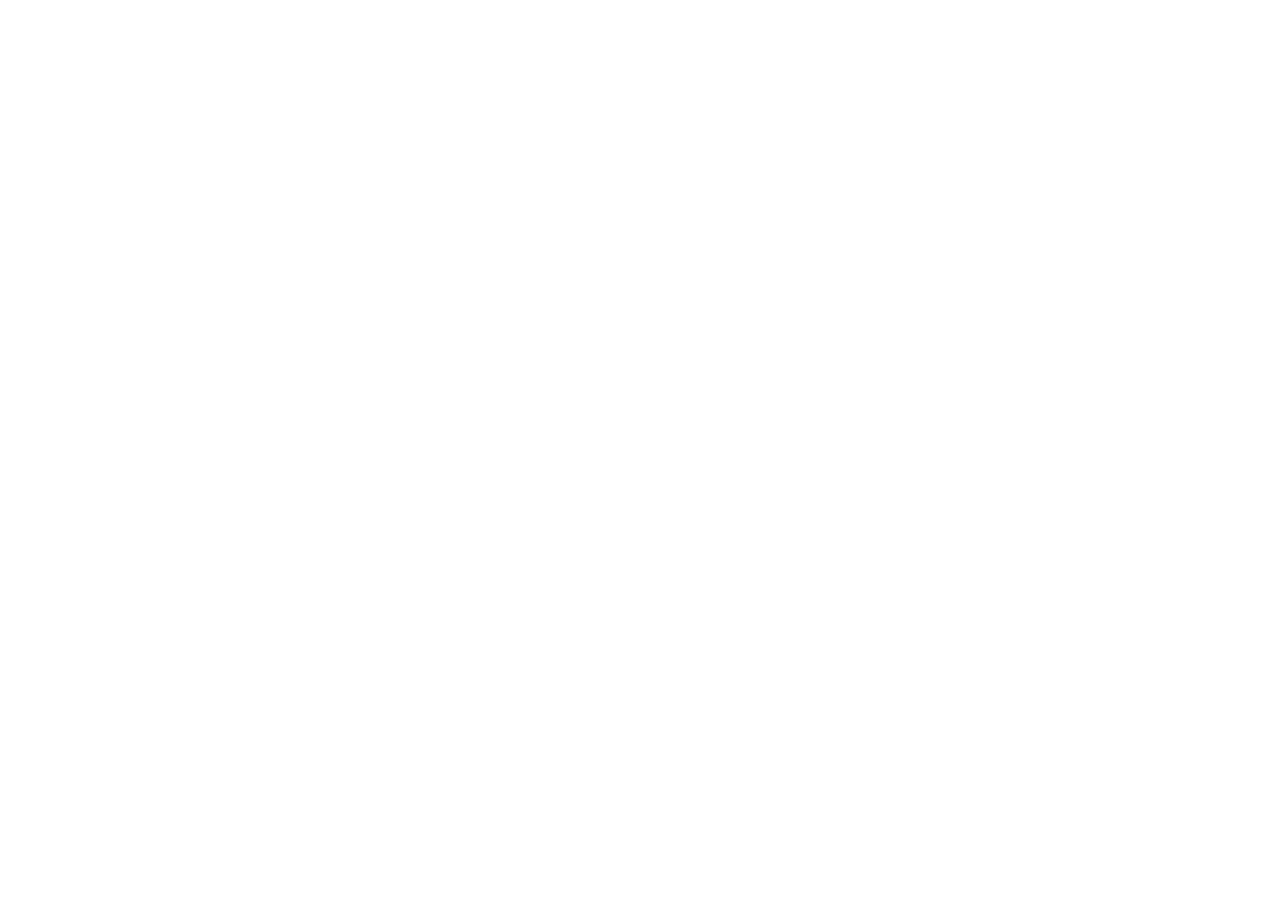
==== index.html @ 9b8d6def "start" ====
<!DOCTYPE html>
<html lang="en">
    <head>
        <meta charset="UTF-8">
        <meta http-equiv="X-UA-Compatible" content="IE=edge">
        <meta name="viewport" content="width=device-width, initial-scale=1.0">
        <title>Boolando</title>
        <link rel="stylesheet" href="css/style.css">
    </head>
    <body>
        
    </body>
</html>
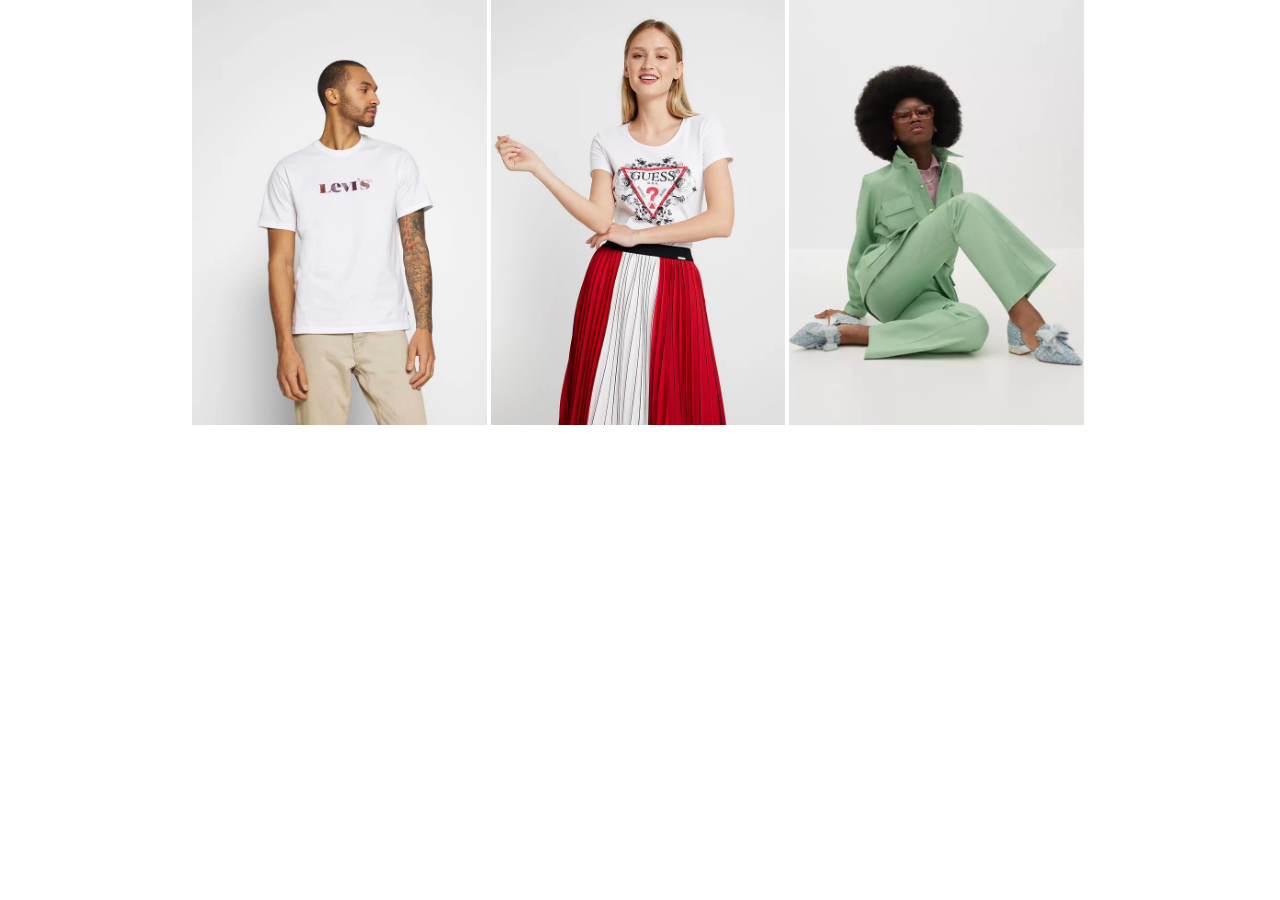
==== commit 6d847c0d: "first-product-row" ====
--- a/index.html
+++ b/index.html
@@ -7,7 +7,25 @@
         <title>Boolando</title>
         <link rel="stylesheet" href="css/style.css">
     </head>
+
     <body>
-        
+
+        <!-- CONTENITORE PRINCIPALE -->
+        <div class="main-container">
+            <!-- PRIMA LINEA DI ELEMENTI -->
+            <div class="product-row">
+                <div class="product">
+                    <img class="product-img" src="img/1.webp" alt="t-shirt">
+                </div>
+
+                <div class="product">
+                    <img class="product-img" src="img/2.webp" alt="t-shirt">
+                </div>
+
+                <div class="product">
+                    <img class="product-img" src="img/3 1.webp" alt="t-shirt">
+                </div>
+            </div>
+        </div>
     </body>
 </html>--- a/css/style.css
+++ b/css/style.css
@@ -0,0 +1,31 @@
+/* RESET */
+*{
+    margin: 0;
+    padding: 0;
+    box-sizing: border-box;
+}
+
+
+/* GENERAL */
+.main-container{
+    margin: 0 auto;
+    width: 70%;
+    max-width: 1200px;
+   /* border: 1px solid red;*/
+}
+
+.product-row{
+    width: 100%;
+}
+
+/* PRODUCTS */
+.product{
+display: inline-block;
+vertical-align: top;
+width: calc((100%/3) - 4px );
+/*border: 1px solid rgb(0, 255, 13);*/
+}
+
+.product-img{
+    width: 100%;
+}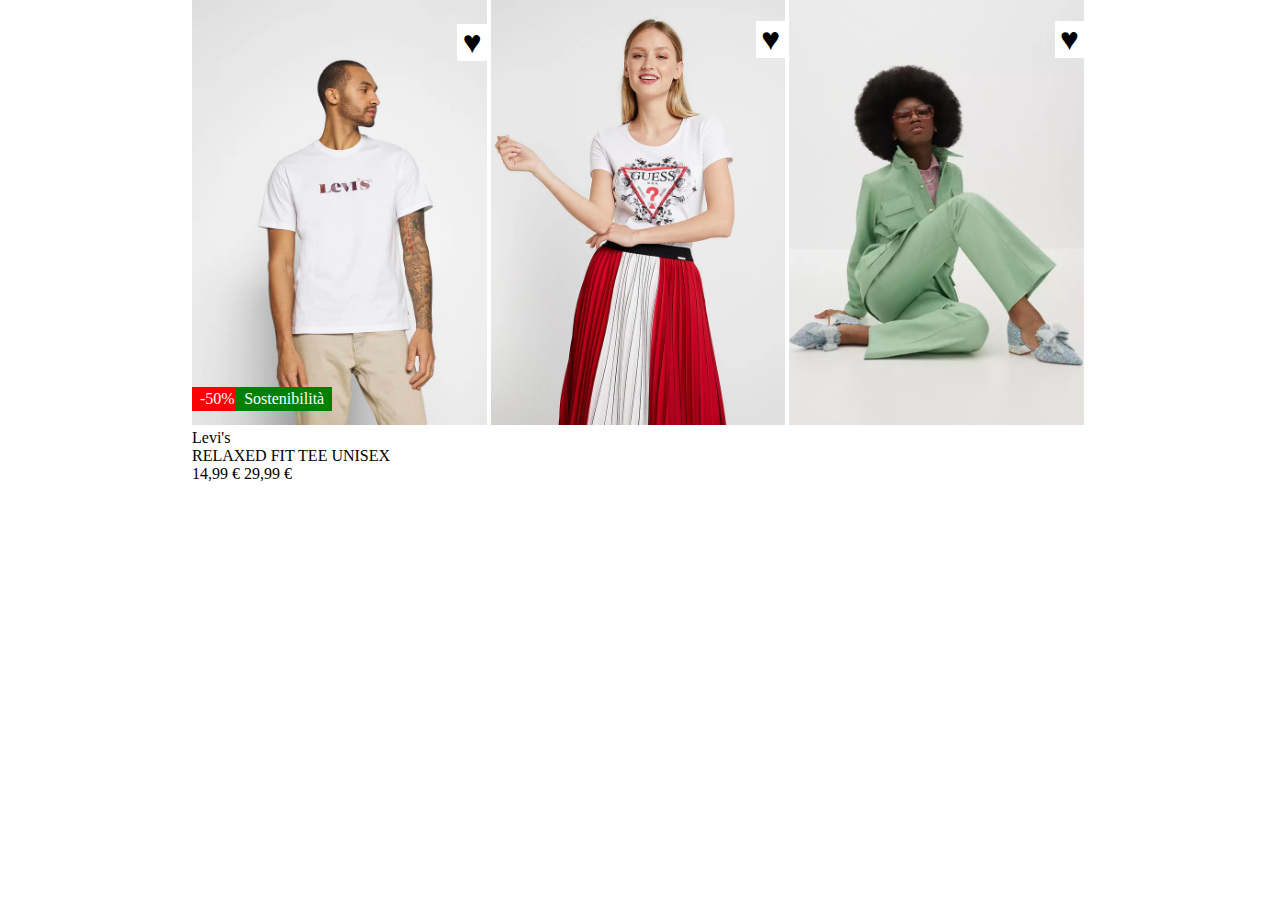
==== commit 5dfd8470: "update" ====
--- a/index.html
+++ b/index.html
@@ -15,17 +15,31 @@
             <!-- PRIMA LINEA DI ELEMENTI -->
             <div class="product-row">
                 <div class="product">
-                    <img class="product-img" src="img/1.webp" alt="t-shirt">
+                    <div>
+                        <img class="product-img-A" src="img/1.webp" alt="">
+                        <span class="heart">&hearts;</span>
+                        <span class="product-discount">-50%</span>
+                        <span class="sustainability">Sostenibilità</span>
+                    </div>
+                    <div>
+                        <div>Levi's</div>
+                        <div>RELAXED FIT TEE UNISEX</div>
+                        <div>14,99 &euro; 29,99 &euro;</div>
+                    </div>
+                </div>
+
+
+                <div class="product">
+                    <img class="product-img-A" src="img/2.webp" alt="">
+                    <span class="heart">&hearts;</span>
                 </div>
 
                 <div class="product">
-                    <img class="product-img" src="img/2.webp" alt="t-shirt">
-                </div>
-
-                <div class="product">
-                    <img class="product-img" src="img/3 1.webp" alt="t-shirt">
+                    <img class="product-img-A" src="img/3.webp" alt="">
+                    <span class="heart">&hearts;</span>
                 </div>
             </div>
+
         </div>
     </body>
 </html>--- a/css/style.css
+++ b/css/style.css
@@ -11,21 +11,49 @@
     margin: 0 auto;
     width: 70%;
     max-width: 1200px;
-   /* border: 1px solid red;*/
 }
 
 .product-row{
     width: 100%;
 }
 
+.heart{
+    background-color: #ffffff;
+    font-size: 2em;
+    text-align: center;
+    width: 10%;
+    position: absolute;
+    right: 0;
+    top: 5%;
+}
+
 /* PRODUCTS */
 .product{
-display: inline-block;
-vertical-align: top;
-width: calc((100%/3) - 4px );
-/*border: 1px solid rgb(0, 255, 13);*/
+    position:relative;
+    display: inline-block;
+    vertical-align: top;
+    width: calc((100%/3) - 4px );
 }
 
-.product-img{
+.product-img-A{
     width: 100%;
-}+}
+
+.product-discount{
+    background-color: #ff0000;
+    color: #ffffff;
+    padding: .2em .5em;
+    position: absolute;
+    left: 0;
+    bottom: 15%;
+}
+
+.sustainability{
+    background-color: #008000;
+    color: #ffffff;
+    padding: .2em .5em;
+    position: absolute;
+    bottom: 15%;
+    left: 15%;
+}
+
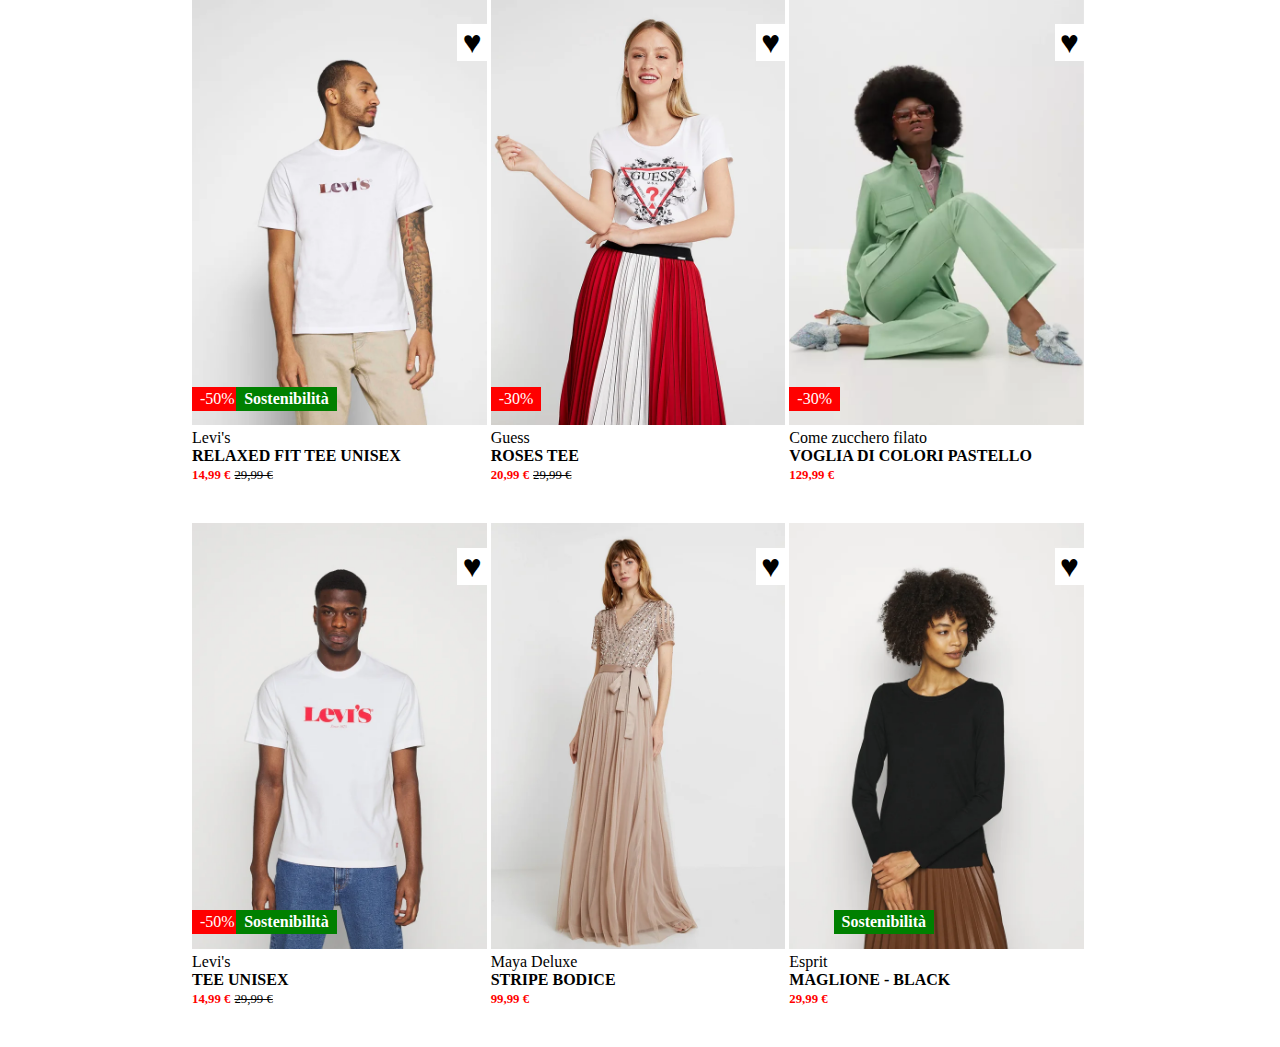
==== commit 360edbe8: "update2" ====
--- a/index.html
+++ b/index.html
@@ -12,33 +12,108 @@
 
         <!-- CONTENITORE PRINCIPALE -->
         <div class="main-container">
-            <!-- PRIMA LINEA DI ELEMENTI -->
+            <!-- PRIMA LINEA DI PRODOTTI -->
             <div class="product-row">
-                <div class="product">
+                <div class="product-card">
                     <div>
-                        <img class="product-img-A" src="img/1.webp" alt="">
+                        <img class="product-img-a" src="img/1.webp" alt="">
                         <span class="heart">&hearts;</span>
                         <span class="product-discount">-50%</span>
                         <span class="sustainability">Sostenibilità</span>
                     </div>
                     <div>
                         <div>Levi's</div>
-                        <div>RELAXED FIT TEE UNISEX</div>
-                        <div>14,99 &euro; 29,99 &euro;</div>
+                        <div class="product-description">RELAXED FIT TEE UNISEX</div>
+                        <div>
+                            <span class="price discounted-price">14,99 &euro;</span>
+                            <span class="price original-price">29,99 &euro;</span>
+                        </div>
                     </div>
                 </div>
 
+                <div class="product-card">
+                    <div>
+                        <img class="product-img-a" src="img/2.webp" alt="">
+                        <span class="heart">&hearts;</span>
+                        <span class="product-discount">-30%</span>
+                    </div>
+                    <div>
+                        <div>Guess</div>
+                        <div class="product-description">ROSES TEE</div>
+                        <div>
+                            <span class="price discounted-price">20,99 &euro;</span>
+                            <span class="price original-price">29,99 &euro;</span>
+                        </div>
+                    </div>
+                </div>
+                
 
-                <div class="product">
-                    <img class="product-img-A" src="img/2.webp" alt="">
-                    <span class="heart">&hearts;</span>
+                <div class="product-card">
+                    <div>
+                        <img class="product-img-a" src="img/3.webp" alt="">
+                        <span class="heart">&hearts;</span>
+                        <span class="product-discount">-30%</span>
+                    </div>
+                    <div>
+                        <div>Come zucchero filato</div>
+                        <div class="product-description">VOGLIA DI COLORI PASTELLO</div>
+                        <div>
+                            <span class="price discounted-price">129,99 &euro;</span>
+                        </div>
+                    </div>
+                </div>
+            </div>
+
+            <!-- SECONDAA LINEA DI PRODOTTI -->
+            <div class="product-row">
+                <div class="product-card">
+                    <div>
+                        <img class="product-img-a" src="img/4.webp" alt="">
+                        <span class="heart">&hearts;</span>
+                        <span class="product-discount">-50%</span>
+                        <span class="sustainability">Sostenibilità</span>
+                    </div>
+                    <div>
+                        <div>Levi's</div>
+                        <div class="product-description">TEE UNISEX</div>
+                        <div>
+                            <span class="price discounted-price">14,99 &euro;</span>
+                            <span class="price original-price">29,99 &euro;</span>
+                        </div>
+                    </div>
                 </div>
 
-                <div class="product">
-                    <img class="product-img-A" src="img/3.webp" alt="">
-                    <span class="heart">&hearts;</span>
+                <div class="product-card">
+                    <div>
+                        <img class="product-img-a" src="img/5.webp" alt="">
+                        <span class="heart">&hearts;</span>
+                    </div>
+                    <div>
+                        <div>Maya Deluxe</div>
+                        <div class="product-description">STRIPE BODICE</div>
+                        <div>
+                            <span class="price discounted-price">99,99 &euro;</span>
+                        </div>
+                    </div>
+                </div>
+                
+
+                <div class="product-card">
+                    <div>
+                        <img class="product-img-a" src="img/6.webp" alt="">
+                        <span class="heart">&hearts;</span>
+                        <span class="sustainability">Sostenibilità</span>
+                    </div>
+                    <div>
+                        <div>Esprit</div>
+                        <div class="product-description">MAGLIONE - BLACK</div>
+                        <div>
+                            <span class="price discounted-price">29,99 &euro;</span>
+                        </div>
+                    </div>
                 </div>
             </div>
+
 
         </div>
     </body>
--- a/css/style.css
+++ b/css/style.css
@@ -15,6 +15,7 @@
 
 .product-row{
     width: 100%;
+    margin-bottom: 2.5em;
 }
 
 .heart{
@@ -28,14 +29,14 @@
 }
 
 /* PRODUCTS */
-.product{
+.product-card{
     position:relative;
     display: inline-block;
     vertical-align: top;
     width: calc((100%/3) - 4px );
 }
 
-.product-img-A{
+.product-img-a{
     width: 100%;
 }
 
@@ -55,5 +56,23 @@
     position: absolute;
     bottom: 15%;
     left: 15%;
+    font-weight: bolder;
 }
 
+.product-description{
+    font-size: 1em;
+    font-weight: bolder;
+}
+
+.price{
+    font-size: .8em;
+}
+
+.discounted-price{
+    color: #ff0000;
+    font-weight: bold;
+}
+
+.original-price{
+    text-decoration: line-through;
+}
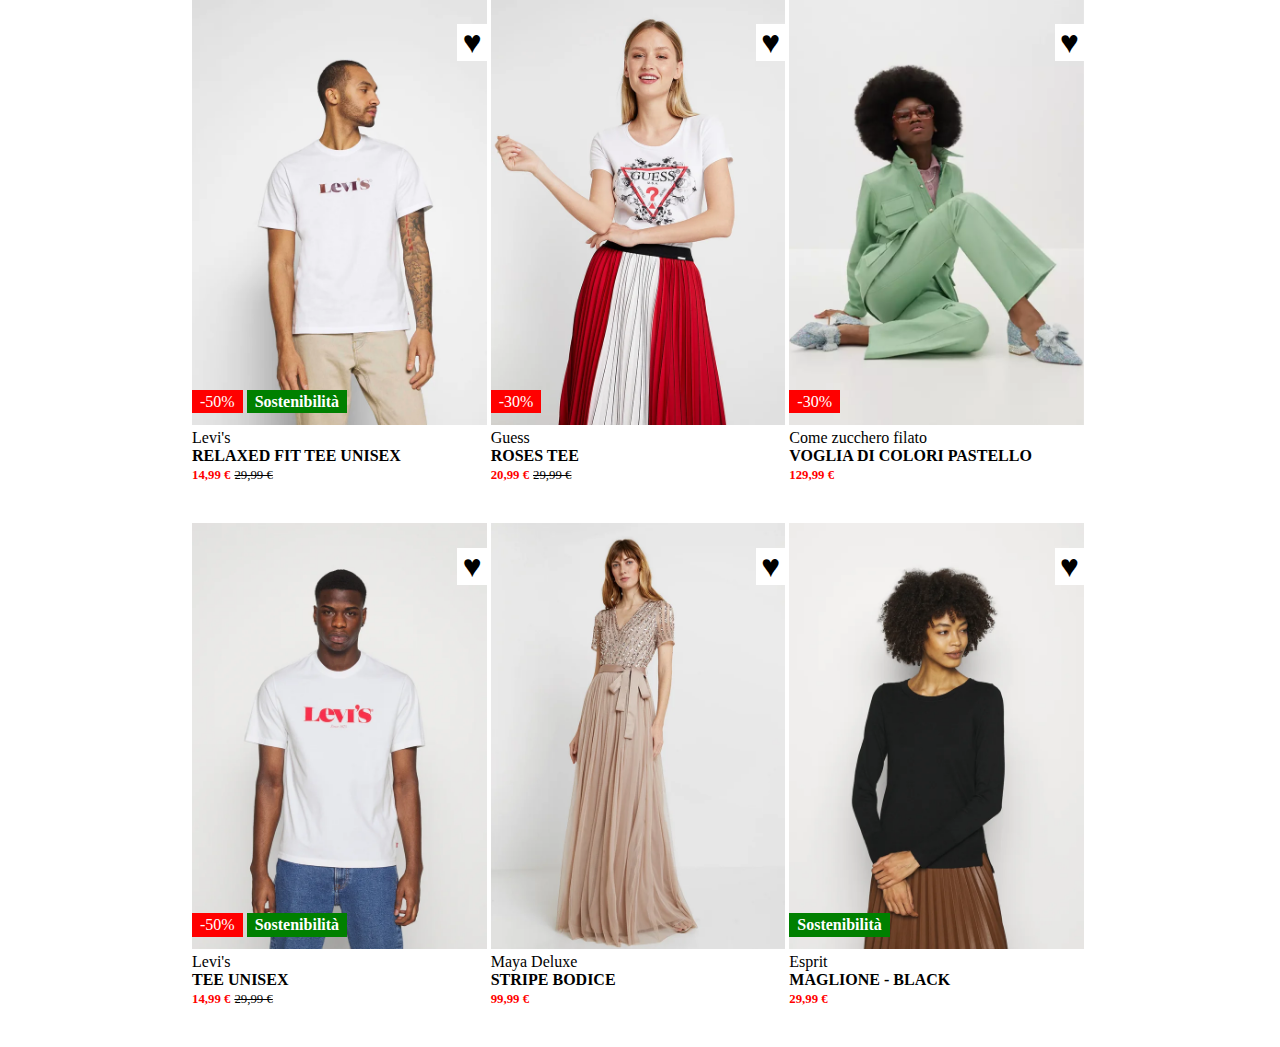
==== commit 3ae45645: "esercizio completato" ====
--- a/index.html
+++ b/index.html
@@ -16,10 +16,13 @@
             <div class="product-row">
                 <div class="product-card">
                     <div>
-                        <img class="product-img-a" src="img/1.webp" alt="">
+                        <img class="product-img-a" src="img/1.webp" alt="fit tee unisex">
+                        <img class="product-img-b" src="img/1b.webp" alt="fit tee unisex">
                         <span class="heart">&hearts;</span>
-                        <span class="product-discount">-50%</span>
-                        <span class="sustainability">Sostenibilità</span>
+                        <div class="banner">
+                            <span class="product-discount">-50%</span>
+                            <span class="sustainability">Sostenibilità</span>
+                        </div>
                     </div>
                     <div>
                         <div>Levi's</div>
@@ -33,9 +36,12 @@
 
                 <div class="product-card">
                     <div>
-                        <img class="product-img-a" src="img/2.webp" alt="">
+                        <img class="product-img-a" src="img/2.webp" alt="roses tee">
+                        <img class="product-img-b" src="img/2b.webp" alt="roses tee">
                         <span class="heart">&hearts;</span>
-                        <span class="product-discount">-30%</span>
+                        <div class="banner">
+                            <span class="product-discount">-30%</span>
+                        </div>
                     </div>
                     <div>
                         <div>Guess</div>
@@ -50,9 +56,12 @@
 
                 <div class="product-card">
                     <div>
-                        <img class="product-img-a" src="img/3.webp" alt="">
+                        <img class="product-img-a" src="img/3.webp" alt="voglia di colori pastello">
+                        <img class="product-img-b" src="img/3b.webp" alt="voglia di colori pastello">
                         <span class="heart">&hearts;</span>
-                        <span class="product-discount">-30%</span>
+                        <div class="banner">
+                            <span class="product-discount">-30%</span>
+                        </div>
                     </div>
                     <div>
                         <div>Come zucchero filato</div>
@@ -64,14 +73,17 @@
                 </div>
             </div>
 
-            <!-- SECONDAA LINEA DI PRODOTTI -->
+            <!-- SECONDA LINEA DI PRODOTTI -->
             <div class="product-row">
                 <div class="product-card">
                     <div>
-                        <img class="product-img-a" src="img/4.webp" alt="">
+                        <img class="product-img-a" src="img/4.webp" alt="tee unisex">
+                        <img class="product-img-b" src="img/4b.webp" alt="tee unisex">
                         <span class="heart">&hearts;</span>
-                        <span class="product-discount">-50%</span>
-                        <span class="sustainability">Sostenibilità</span>
+                        <div class="banner">
+                            <span class="product-discount">-50%</span>
+                            <span class="sustainability">Sostenibilità</span>
+                        </div>
                     </div>
                     <div>
                         <div>Levi's</div>
@@ -85,7 +97,8 @@
 
                 <div class="product-card">
                     <div>
-                        <img class="product-img-a" src="img/5.webp" alt="">
+                        <img class="product-img-a" src="img/5.webp" alt="stripe bodice">
+                        <img class="product-img-b" src="img/5b.webp" alt="stripe bodice">
                         <span class="heart">&hearts;</span>
                     </div>
                     <div>
@@ -100,9 +113,12 @@
 
                 <div class="product-card">
                     <div>
-                        <img class="product-img-a" src="img/6.webp" alt="">
+                        <img class="product-img-a" src="img/6.webp" alt="maglione-black">
+                        <img class="product-img-b" src="img/6b.webp" alt="maglione-black">
                         <span class="heart">&hearts;</span>
-                        <span class="sustainability">Sostenibilità</span>
+                        <div class="banner">
+                            <span class="sustainability">Sostenibilità</span>
+                        </div>
                     </div>
                     <div>
                         <div>Esprit</div>
@@ -113,8 +129,6 @@
                     </div>
                 </div>
             </div>
-
-
         </div>
     </body>
 </html>--- a/css/style.css
+++ b/css/style.css
@@ -40,23 +40,36 @@
     width: 100%;
 }
 
+.product-img-b{
+    width: 100%;
+    display: none;
+}
+
+ .banner{
+    display: inline-block;
+    position: absolute;
+    bottom: 15%;
+    left: 0;
+} 
+
 .product-discount{
     background-color: #ff0000;
     color: #ffffff;
     padding: .2em .5em;
-    position: absolute;
+    /* position: absolute;
     left: 0;
-    bottom: 15%;
+    bottom: 15%; */
 }
 
 .sustainability{
     background-color: #008000;
     color: #ffffff;
+    font-weight: bolder;
     padding: .2em .5em;
-    position: absolute;
+    /* position: absolute;
     bottom: 15%;
-    left: 15%;
-    font-weight: bolder;
+    left: 15%; */
+    
 }
 
 .product-description{
@@ -76,3 +89,10 @@
 .original-price{
     text-decoration: line-through;
 }
+
+.product-card:hover .product-img-b{
+    display: inline-block;
+    position: absolute;
+    top: 0;
+    left:0;
+}